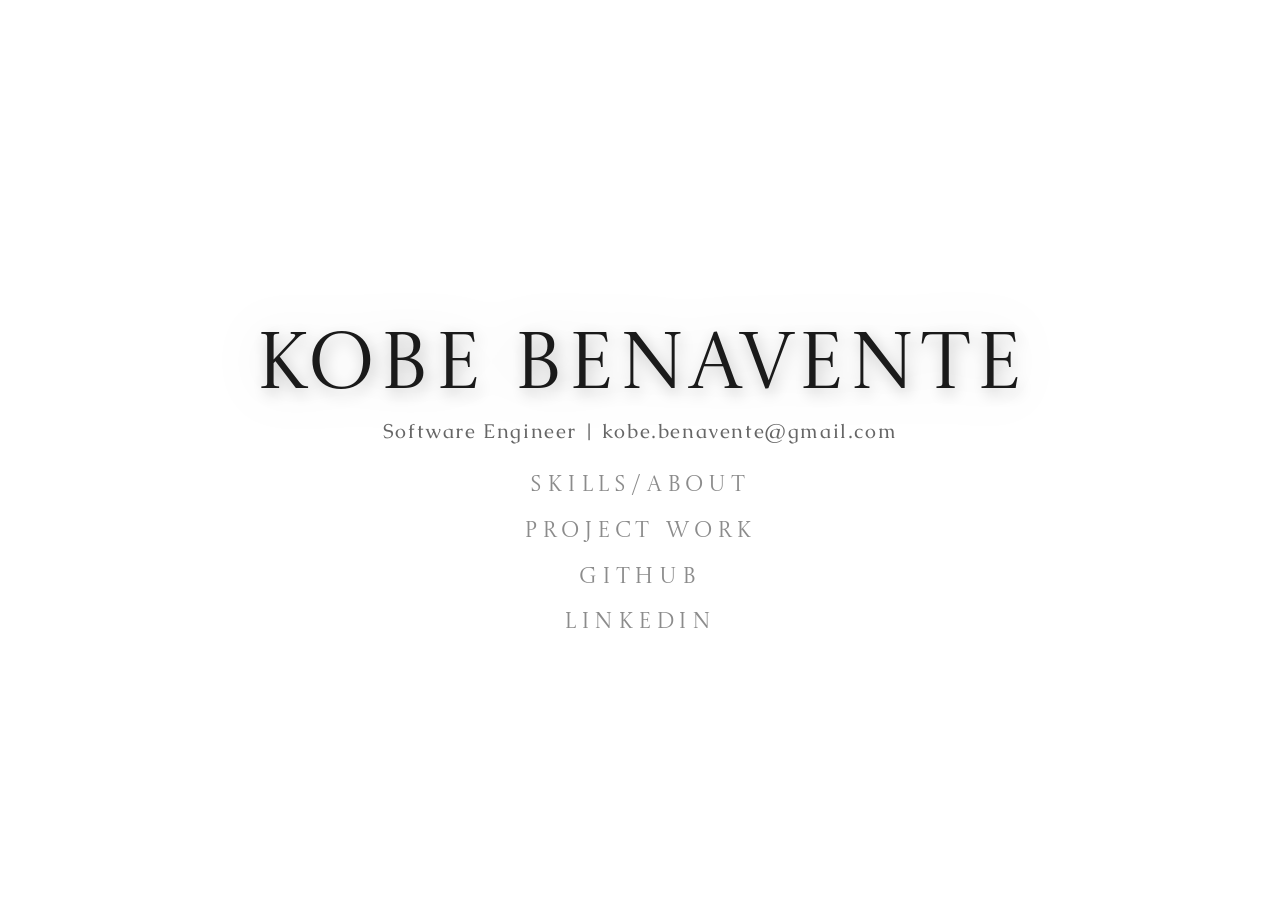
==== index.html @ 462b1edd "Initial commit" ====
﻿<!DOCTYPE html>
<html lang="en">
<head>
  <meta charset="UTF-8" />
  <meta name="viewport" content="width=device-width, initial-scale=1.0" />
  <title>Kobe Benavente</title>
  <link rel="icon" type="image/png" href="Images/website_logo.png" />
  <link rel="preconnect" href="https://fonts.googleapis.com" />
    <link rel="preconnect" href="https://fonts.gstatic.com" crossorigin />
  <link href="https://fonts.googleapis.com/css2?family=Castoro+Titling&family=Caudex:ital,wght@0,400;0,700;1,400;1,700&family=Cutive+Mono&family=Parkinsans:wght@300..800&family=Quicksand:wght@300..700&display=swap" rel="stylesheet" />
  <link rel="stylesheet" href="css/style.css" />
</head>
<body>
  <main class="home">
    <div class="title-wrap">
      <svg viewBox="0 0 700 160" xmlns="http://www.w3.org/2000/svg" class="arched-title">
        <defs>
          <path id="arc" d="M 60,100 Q 350,100 640,100" />
        </defs>
        <text>
          <textPath href="#arc" startOffset="50%" text-anchor="middle">
            Kobe Benavente
          </textPath>
        </text>
      </svg>
    </div>

    <p class="tagline">Software Engineer | kobe.benavente@gmail.com</p>

    <nav class="menu">
      <a href="skills.html" class="menu-item"> Skills/About </a>
      <a href="projects.html" class="menu-item">Project Work</a>
      <a href="https://github.com/kobebenavente" target="_blank" rel="noopener" class="menu-item">GitHub</a>
      <a href="https://www.linkedin.com/in/kobebenavente/" target="_blank" rel="noopener" class="menu-item">LinkedIn</a>
    </nav>
  </main>

  <script src="js/main.js"></script>
</body>
</html>
---- css/style.css ----
*, *::before, *::after {
  box-sizing: border-box;
  margin: 0;
  padding: 0;
}

body {
  background: #fff;
  color: #1a1a1a;
  font-family: 'Parkinsans', sans-serif;
  min-height: 100vh;
  display: flex;
  align-items: center;
  justify-content: center;
}

/* ── Home layout ── */
.home {
  display: flex;
  flex-direction: column;
  align-items: center;
  gap: 0rem;
}

/* ── Arched title ── */
.title-wrap {
  width: min(900px, 95vw);
  margin-bottom: 0.15rem;
}

.arched-title {
  width: 100%;
  height: auto;
  overflow: visible;
}

.arched-title text {
  font-family: 'Castoro Titling', serif;
  font-size: 62px;
  fill: #1a1a1a;
  letter-spacing: 0.04em;
  filter: drop-shadow(2px 4px 6px rgba(0,0,0,0.25)) drop-shadow(0 0 20px rgba(0,0,0,0.1));
}

/* ── Tagline ── */
.tagline {
  font-family: 'Caudex', serif;
  font-size: clamp(1.25rem, 2vw, 1.2rem);
  font-weight: 300;
  letter-spacing: 0.08em;
  color: #666;
  text-align: center;
  margin-top: clamp(-3.4rem, -6vw, -2rem);
  margin-bottom: 0.5rem;
}

/* ── Menu ── */
.menu {
  display: flex;
  flex-direction: column;
  align-items: center;
  gap: 0.6rem;
  list-style: none;
  margin-top: 1rem;
}

.menu-item {
  font-family: 'Castoro Titling', serif;
  font-size: 1.35rem;
  font-weight: 500;
  letter-spacing: 0.22em;
  text-transform: uppercase;
  text-decoration: none;
  color: #1a1a1a;
  opacity: 0.5;
  transition: opacity 0.2s ease, font-weight 0.1s ease;
  padding: 0.25rem 0;
}

.menu-item:hover {
  opacity: 1;
  font-weight: 700;
  text-shadow: 0 0 12px rgba(0,0,0,0.25), 0 0 24px rgba(0,0,0,0.1);
}

/* ── Inner page font scale ── */
html:has(body.inner-page) {
  font-size: 120%;
}

/* ── Inner page body ── */
body.inner-page {
  align-items: flex-start;
  justify-content: flex-start;
  flex-direction: column;
  min-height: 100vh;
}

/* ── Site header ── */
.site-header {
  width: 100%;
  display: flex;
  align-items: center;
  justify-content: flex-start;
  gap: 3rem;
  padding: 0.9rem 3rem;
  border-bottom: 1px solid rgba(0,0,0,0.08);
}

.site-name {
  font-family: 'Castoro Titling', serif;
  font-size: 1.4rem;
  font-weight: 700;
  letter-spacing: 0.04em;
  text-decoration: none;
  color: #1a1a1a;
}

.top-nav {
  display: flex;
  gap: 2.5rem;
  align-items: center;
}


.top-nav-item {
  font-family: 'Castoro Titling', serif;
  font-size: 1.05rem;
  font-weight: 700;
  letter-spacing: 0.18em;
  text-transform: uppercase;
  text-decoration: none;
  color: #1a1a1a;
  opacity: 0.35;
  transition: opacity 0.2s ease;
}

.top-nav-item:hover,
.top-nav-item.active {
  opacity: 1;
}

/* ── About layout ── */
.about-layout {
  display: flex;
  align-items: flex-start;
  gap: 4rem;
  padding: 0.5rem 3rem 2rem;
  max-width: 1100px;
  margin: 0 auto;
  width: 100%;
}

.about-image {
  flex: 0 0 340px;
  padding-top: 1rem;
}

.about-image img {
  width: 100%;
  height: auto;
  display: block;
}

.about-text {
  flex: 1;
  padding-top: 0.5rem;
}

.about-heading-wrap {
  width: 100%;
  max-width: 1100px;
  margin: 0 auto;
  padding: 2rem 3rem 0;
  text-align: center;
}

.about-heading {
  font-family: 'Caudex', serif;
  font-size: 1.4rem;
  font-weight: 700;
  letter-spacing: 0.06em;
  margin-bottom: 0;
  text-align: center;
}

.about-heading::after,
.skills-heading::after {
  content: '';
  display: block;
  height: 1px;
  width: min(320px, 80%);
  margin: 0.6rem auto 0;
  background: linear-gradient(to right, transparent, rgba(0,0,0,0.15) 20%, rgba(0,0,0,0.15) 80%, transparent);
}

.about-body {
  font-family: 'Caudex', serif;
  font-size: 1rem;
  line-height: 1.9;
  letter-spacing: 0.06em;
  text-align: center;
  color: #1a1a1a;
}

/* ── Skills section ── */
.skills-section {
  max-width: 1100px;
  margin: 0 auto;
  padding: 0.5rem 3rem 4rem;
  text-align: center;
  width: 100%;
}

.skills-heading {
  font-family: 'Caudex', serif;
  font-size: 1.4rem;
  font-weight: 700;
  letter-spacing: 0.06em;
  margin-bottom: 1.2rem;
}

.skills-grid {
  display: grid;
  grid-template-columns: repeat(5, 1fr);
  gap: 3rem;
  text-align: left;
}

.skill-category {
  display: flex;
  flex-direction: column;
  gap: 1rem;
}

.skill-cat-title {
  font-family: 'Caudex', serif;
  font-size: 0.95rem;
  font-weight: 700;
  letter-spacing: 0.2em;
  text-transform: uppercase;
  color: #1a1a1a;
  padding-bottom: 0.6rem;
  border-bottom: 1px solid rgba(0,0,0,0.12);
}

.skill-list {
  list-style: none;
  display: flex;
  flex-direction: column;
  gap: 0.6rem;
}

.skill-list li {
  font-family: 'Caudex', serif;
  font-size: 1.05rem;
  color: #1a1a1a;
  letter-spacing: 0.04em;
}

/* ── Section divider ── */
.section-divider {
  border: none;
  height: 1px;
  width: min(680px, 75%);
  margin: 0 auto;
  background: linear-gradient(to right, transparent, rgba(0,0,0,0.15) 20%, rgba(0,0,0,0.15) 80%, transparent);
}

/* ── Education section ── */
.edu-section {
  max-width: 1100px;
  margin: 0 auto;
  padding: 0 3rem 7rem;
  width: 100%;
  text-align: left;
}

.edu-section .skills-heading {
  text-align: center;
}

.coursework {
  margin-top: 0.15rem;
}

.coursework-toggle {
  font-family: 'Caudex', serif;
  font-size: 0.95rem;
  font-weight: 700;
  letter-spacing: 0.06em;
  color: #4a7fa5;
  cursor: pointer;
  list-style: none;
  display: flex;
  align-items: center;
  gap: 0.5rem;
  user-select: none;
  transition: color 0.2s ease;
}

.coursework-toggle:hover {
  color: #2d5f82;
}

.coursework-toggle::-webkit-details-marker { display: none; }

.coursework-toggle::after {
  content: '▾';
  font-size: 1.4rem;
  transition: transform 0.2s ease;
}

details[open] .coursework-toggle::after {
  transform: rotate(-180deg);
}

.coursework-list {
  list-style: none;
  margin-top: 0.75rem;
  padding-left: 0.25rem;
  display: flex;
  flex-direction: column;
  gap: 0.4rem;
}

.coursework-list li {
  font-family: 'Caudex', serif;
  font-size: 0.9rem;
  color: #1a1a1a;
  letter-spacing: 0.04em;
}

.edu-university {
  font-family: 'Caudex', serif;
  font-size: 1.05rem;
  font-weight: 700;
  letter-spacing: 0.04em;
  color: #1a1a1a;
  margin-bottom: 0.1rem;
}

.edu-dates {
  font-family: 'Caudex', serif;
  font-size: 0.85rem;
  font-weight: 400;
  color: #888;
  letter-spacing: 0.04em;
  margin-top: 0.1rem;
  margin-bottom: 0.2rem;
}

.edu-details {
  font-family: 'Caudex', serif;
  font-size: 1rem;
  letter-spacing: 0.04em;
  color: #1a1a1a;
}

/* ── Work experience section ── */
.work-section {
  max-width: 1100px;
  margin: 0 auto;
  padding: 0 3rem 2rem;
  width: 100%;
  text-align: left;
  margin-top: -4rem;
}

.work-section .skills-heading {
  text-align: center;
}

.work-entry {
  margin-bottom: 2rem;
}

.work-desc {
  font-family: 'Caudex', serif;
  font-size: 0.95rem;
  line-height: 1.7;
  color: #1a1a1a;
  letter-spacing: 0.03em;
  margin-top: 0.3rem;
  max-width: 700px;
}

/* ── Interests section ── */
.interests-section {
  max-width: 1100px;
  margin: 0 auto;
  padding: 0 3rem 7rem;
  width: 100%;
}

.interests-section .skills-heading {
  text-align: center;
}

.interests-grid {
  display: grid;
  grid-template-columns: repeat(3, 1fr);
  gap: 3rem;
  text-align: left;
}

.interest-entry {
  display: flex;
  flex-direction: column;
  gap: 0.4rem;
}

.interest-title {
  font-family: 'Caudex', serif;
  font-size: 0.95rem;
  font-weight: 700;
  letter-spacing: 0.15em;
  text-transform: uppercase;
  color: #1a1a1a;
  padding-bottom: 0.5rem;
  border-bottom: 1px solid rgba(0,0,0,0.12);
  margin-bottom: 0.3rem;
}

.interest-desc {
  font-family: 'Caudex', serif;
  font-size: 0.95rem;
  line-height: 1.6;
  color: #1a1a1a;
  letter-spacing: 0.03em;
}

.interest-list {
  list-style: none;
  display: flex;
  flex-direction: column;
  gap: 0.3rem;
}

.interest-list li {
  font-family: 'Caudex', serif;
  font-size: 0.9rem;
  color: #1a1a1a;
  letter-spacing: 0.03em;
}

/* ── Projects page ── */
.projects-layout {
  max-width: 900px;
  margin: 0 auto;
  padding: 2rem 3rem 7rem;
  width: 100%;
}

.projects-heading {
  font-family: 'Caudex', serif;
  font-size: 1.6rem;
  font-weight: 700;
  letter-spacing: 0.06em;
  text-align: center;
  margin-bottom: 1.5rem;
  color: #1a1a1a;
}

.projects-heading::after {
  content: '';
  display: block;
  height: 1px;
  width: min(320px, 80%);
  margin: 0.6rem auto 0;
  background: linear-gradient(to right, transparent, rgba(0,0,0,0.15) 20%, rgba(0,0,0,0.15) 80%, transparent);
}

.project-featured,
.project-small {
  text-decoration: none;
  color: inherit;
}

.project-featured {
  display: flex;
  align-items: center;
  gap: 3rem;
  margin-bottom: 3rem;
  margin-left: auto;
  margin-right: auto;
  max-width: 580px;
  width: 100%;
  padding: 1.5rem 2rem;
  border-radius: 6px;
  cursor: pointer;
  transition: background 0.2s ease;
}

.project-featured:hover {
  background: rgba(0,0,0,0.04);
}

.project-logo {
  width: 120px;
  height: 120px;
  object-fit: contain;
  flex-shrink: 0;
}

.project-logo--lg {
  width: 120px;
  height: 120px;
}

.project-info {
  display: flex;
  flex-direction: column;
  gap: 0.4rem;
}

.project-title {
  font-family: 'Castoro Titling', serif;
  font-size: 1.1rem;
  font-weight: 700;
  letter-spacing: 0.06em;
  color: #1a1a1a;
}

.project-desc {
  font-family: 'Caudex', serif;
  font-size: 0.95rem;
  letter-spacing: 0.04em;
  color: #1a1a1a;
}

.project-grid {
  display: flex;
  justify-content: space-between;
  gap: 2rem;
  margin-top: 1rem;
}

.project-small {
  flex: 1;
  display: flex;
  flex-direction: column;
  gap: 0.4rem;
  padding: 1.5rem 2rem;
  border-radius: 6px;
  cursor: pointer;
  transition: background 0.2s ease;
}

.project-small:hover {
  background: rgba(0,0,0,0.04);
}

/* ── Project page ── */
.project-page {
  width: 100%;
  padding: 2rem 0 6rem;
}

.project-page-header {
  text-align: center;
  margin-bottom: 1rem;
  padding: 0 3rem;
}

.project-page-title {
  font-family: 'Caudex', serif;
  font-size: 1.6rem;
  font-weight: 700;
  letter-spacing: 0.06em;
  color: #1a1a1a;
  margin-bottom: 0.4rem;
}

.project-repo {
  font-family: 'Caudex', serif;
  font-size: 0.85rem;
  color: #888;
  margin-top: 0.4rem;
  letter-spacing: 0.03em;
}

.project-repo-link {
  color: #4a7fa5;
  text-decoration: none;
}

.project-repo-link:hover {
  text-decoration: underline;
}

.project-page-subtitle {
  font-family: 'Caudex', serif;
  font-size: 0.95rem;
  letter-spacing: 0.06em;
  color: #666;
}

.project-page-body {
  display: flex;
  align-items: stretch;
  gap: 0;
  width: 100%;
}

/* ── Carousel ── */
.carousel {
  flex: 0 0 55%;
  padding-left: 2rem;
}

.carousel-track-wrap {
  position: relative;
  border-radius: 4px;
  height: clamp(320px, 40vw, 620px);
  overflow: hidden;
}

.carousel-slide {
  width: 100%;
  height: 100%;
  display: none;
  object-fit: cover;
}

.carousel-slide.active {
  display: block;
}

.carousel-slide--narrow {
  object-fit: contain;
  background: #f5f5f5;
  width: 55%;
  margin: 0 auto;
}

.carousel-btn {
  position: absolute;
  top: 50%;
  transform: translateY(-50%);
  background: rgba(255,255,255,0.85);
  border: 1px solid rgba(0,0,0,0.2);
  border-radius: 50%;
  width: 2.4rem;
  height: 2.4rem;
  font-size: 1rem;
  cursor: pointer;
  color: #1a1a1a;
  display: flex;
  align-items: center;
  justify-content: center;
  transition: border-color 0.2s ease, background 0.2s ease;
  z-index: 1;
}

.carousel-btn--prev { left: 0.75rem; }
.carousel-btn--next { right: 0.75rem; }

.project-page-section-title {
  font-family: 'Caudex', serif;
  font-size: 1.2rem;
  font-weight: 700;
  letter-spacing: 0.06em;
  text-align: center;
  margin-bottom: 1.2rem;
}

.project-page-section-title::after {
  content: '';
  display: block;
  height: 1px;
  width: min(200px, 80%);
  margin: 0.5rem auto 0;
  background: linear-gradient(to right, transparent, rgba(0,0,0,0.15) 20%, rgba(0,0,0,0.15) 80%, transparent);
}

.project-bottom-row {
  display: flex;
  align-items: flex-start;
  gap: 3rem;
  margin-top: 3rem;
  padding: 0 2rem;
}

.project-bottom-col {
  flex: 1;
}

.project-bottom-text {
  font-family: 'Caudex', serif;
  font-size: 0.9rem;
  line-height: 1.7;
  color: #1a1a1a;
  letter-spacing: 0.03em;
}

.tech-stack-list {
  list-style: disc;
  padding-left: 1.2rem;
  display: flex;
  flex-direction: column;
  gap: 0.6rem;
  text-align: left;
  font-family: 'Caudex', serif;
  font-size: 0.9rem;
  line-height: 1.6;
  color: #1a1a1a;
  letter-spacing: 0.03em;
}

.tech-name {
  font-weight: 700;
}

.project-page-body--portrait {
  justify-content: center;
  max-width: 1000px;
  margin: 0 auto;
}

.carousel--portrait {
  flex: 0 0 40%;
  padding-left: 0;
}

.carousel--portrait-inner {
  display: flex;
  align-items: center;
  gap: 0.6rem;
}

.carousel-btn--outside {
  position: static;
  transform: none;
  top: auto;
  left: auto;
  right: auto;
  flex-shrink: 0;
  width: 2.4rem;
  height: 2.4rem;
}

.carousel-track-wrap--portrait {
  height: clamp(350px, 45vw, 580px);
  background: #f5f5f5;
  border: 6px solid #1a1a1a;
  border-radius: 2.5rem;
  position: relative;
  overflow: visible;
}

.carousel-track-wrap--portrait::before {
  content: '';
  position: absolute;
  top: -1px;
  left: 50%;
  transform: translateX(-50%);
  width: 30%;
  height: 20px;
  background: #1a1a1a;
  border-radius: 0 0 1rem 1rem;
  z-index: 3;
}

.carousel-track-wrap--portrait::after {
  content: '';
  position: absolute;
  bottom: 8px;
  left: 50%;
  transform: translateX(-50%);
  width: 28%;
  height: 4px;
  background: #1a1a1a;
  border-radius: 2px;
  z-index: 3;
}

.carousel--portrait .carousel-slide {
  object-fit: contain;
  background: #f5f5f5;
  border-radius: 2.3rem;
  overflow: hidden;
}

.carousel--portrait .carousel-slide {
  object-fit: contain;
  background: #f5f5f5;
}

.carousel-caption {
  font-family: 'Caudex', serif;
  font-size: 0.85rem;
  color: #888;
  letter-spacing: 0.06em;
  text-align: center;
  margin-top: 0.6rem;
}

.carousel-arrow-icon {
  width: 1.2rem;
  height: 1.2rem;
  object-fit: contain;
}

.carousel-arrow-icon.flipped {
  transform: scaleX(-1);
}

.carousel-btn:hover {
  border-color: rgba(0,0,0,0.5);
  background: rgba(255,255,255,1);
}

.project-page-desc {
  flex: 1;
  font-family: 'Caudex', serif;
  font-size: 1rem;
  line-height: 1.9;
  letter-spacing: 0.04em;
  color: #1a1a1a;
  text-align: center;
  padding: 0.5rem 3rem 0 2rem;
}

/* ── Mobile ── */
@media (max-width: 650px) {
  .site-header {
    flex-direction: column;
    align-items: flex-start;
    gap: 1rem;
    padding: 1.2rem 1.5rem;
  }

  .top-nav {
    gap: 1.2rem;
    flex-wrap: wrap;
  }

  .top-nav-item {
    font-size: 0.7rem;
    letter-spacing: 0.12em;
  }

  .about-layout {
    flex-direction: column;
    padding: 2rem 1.5rem;
    gap: 2rem;
  }

  .about-image {
    flex: none;
    width: 100%;
  }

  .about-heading {
    font-size: 1.1rem;
  }

  .about-body {
    font-size: 0.85rem;
  }

  .skills-section {
    padding: 2rem 1.5rem 4rem;
  }

  .skills-grid {
    grid-template-columns: repeat(2, 1fr);
    gap: 2rem;
  }

  .projects-layout {
    padding: 2rem 1.5rem 4rem;
  }

  .project-featured {
    gap: 1.5rem;
    max-width: 100%;
  }

  .project-logo {
    width: 75px;
    height: 75px;
  }

  .project-logo--lg {
    width: 90px;
    height: 90px;
  }

  .project-grid {
    flex-direction: column;
    gap: 1rem;
  }

  .project-small {
    flex: none;
    width: 100%;
  }
}
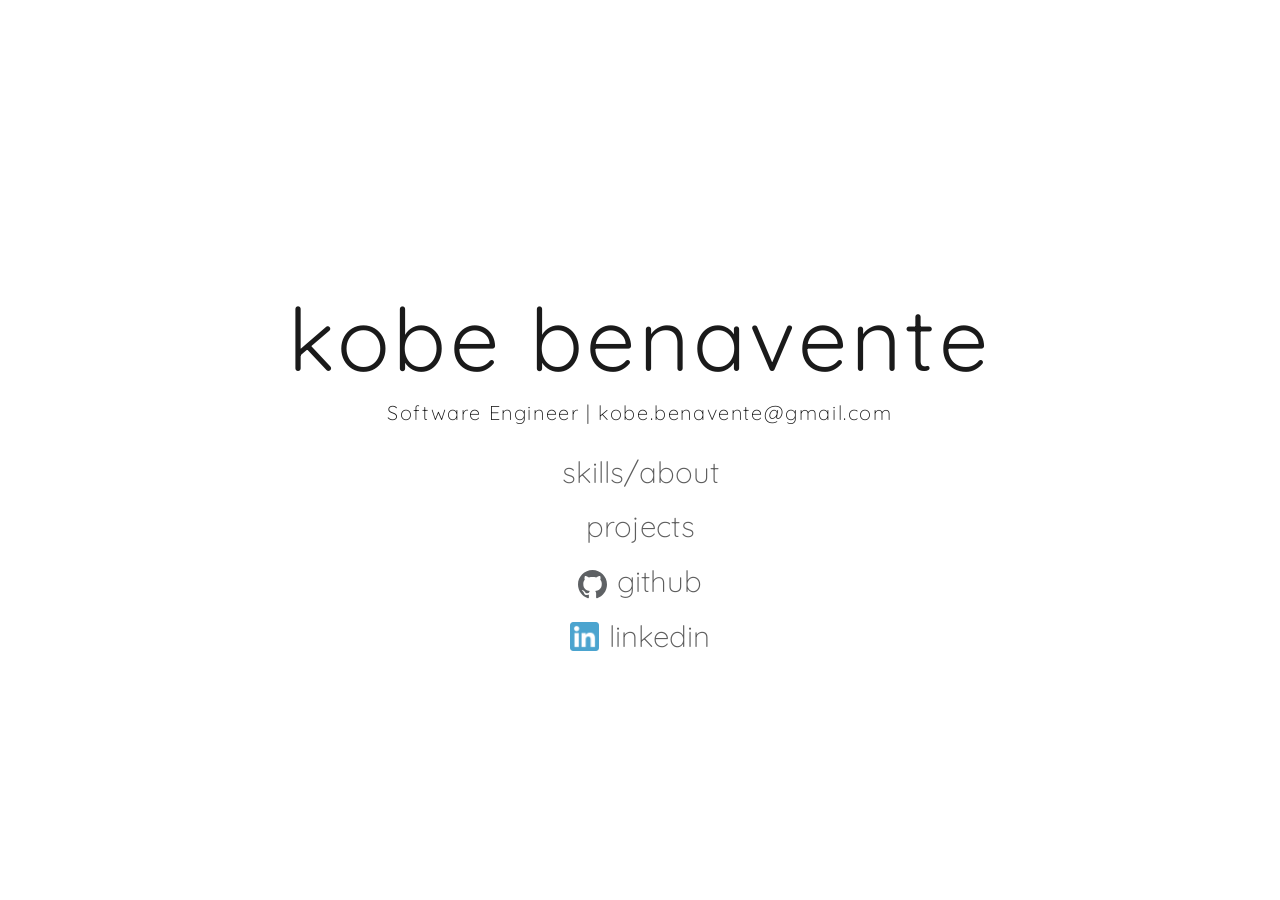
==== commit 0282be80: "Visual changes" ====
--- a/index.html
+++ b/index.html
@@ -7,7 +7,7 @@
   <link rel="icon" type="image/png" href="Images/website_logo.png" />
   <link rel="preconnect" href="https://fonts.googleapis.com" />
     <link rel="preconnect" href="https://fonts.gstatic.com" crossorigin />
-  <link href="https://fonts.googleapis.com/css2?family=Castoro+Titling&family=Caudex:ital,wght@0,400;0,700;1,400;1,700&family=Cutive+Mono&family=Parkinsans:wght@300..800&family=Quicksand:wght@300..700&display=swap" rel="stylesheet" />
+  <link href="https://fonts.googleapis.com/css2?family=Quicksand:wght@300..700&display=swap" rel="stylesheet" />
   <link rel="stylesheet" href="css/style.css" />
 </head>
 <body>
@@ -19,7 +19,7 @@
         </defs>
         <text>
           <textPath href="#arc" startOffset="50%" text-anchor="middle">
-            Kobe Benavente
+            kobe benavente
           </textPath>
         </text>
       </svg>
@@ -29,9 +29,9 @@
 
     <nav class="menu">
       <a href="skills.html" class="menu-item"> Skills/About </a>
-      <a href="projects.html" class="menu-item">Project Work</a>
-      <a href="https://github.com/kobebenavente" target="_blank" rel="noopener" class="menu-item">GitHub</a>
-      <a href="https://www.linkedin.com/in/kobebenavente/" target="_blank" rel="noopener" class="menu-item">LinkedIn</a>
+      <a href="projects.html" class="menu-item">Projects</a>
+      <a href="https://github.com/kobebenavente" target="_blank" rel="noopener" class="menu-item"><img src="Images/githublogo.svg" class="nav-logo" alt="" />GitHub</a>
+      <a href="https://www.linkedin.com/in/kobebenavente/" target="_blank" rel="noopener" class="menu-item"><img src="Images/linkedinlogo.webp" class="nav-logo nav-logo--linkedin" alt="" />LinkedIn</a>
     </nav>
   </main>
 
--- a/css/style.css
+++ b/css/style.css
@@ -7,7 +7,7 @@
 body {
   background: #fff;
   color: #1a1a1a;
-  font-family: 'Parkinsans', sans-serif;
+  font-family: 'Quicksand', sans-serif;
   min-height: 100vh;
   display: flex;
   align-items: center;
@@ -35,20 +35,19 @@
 }
 
 .arched-title text {
-  font-family: 'Castoro Titling', serif;
-  font-size: 62px;
+  font-family: 'Quicksand', sans-serif;
+  font-size: 68px;
   fill: #1a1a1a;
   letter-spacing: 0.04em;
-  filter: drop-shadow(2px 4px 6px rgba(0,0,0,0.25)) drop-shadow(0 0 20px rgba(0,0,0,0.1));
 }
 
 /* ── Tagline ── */
 .tagline {
-  font-family: 'Caudex', serif;
+  font-family: 'Quicksand', sans-serif;
   font-size: clamp(1.25rem, 2vw, 1.2rem);
   font-weight: 300;
   letter-spacing: 0.08em;
-  color: #666;
+  color: #1a1a1a;
   text-align: center;
   margin-top: clamp(-3.4rem, -6vw, -2rem);
   margin-bottom: 0.5rem;
@@ -65,22 +64,21 @@
 }
 
 .menu-item {
-  font-family: 'Castoro Titling', serif;
-  font-size: 1.35rem;
-  font-weight: 500;
-  letter-spacing: 0.22em;
-  text-transform: uppercase;
+  font-family: 'Quicksand', sans-serif;
+  font-size: 1.85rem;
+  font-weight: 300;
+  letter-spacing: normal;
+  text-transform: lowercase;
   text-decoration: none;
   color: #1a1a1a;
-  opacity: 0.5;
-  transition: opacity 0.2s ease, font-weight 0.1s ease;
+  opacity: 0.7;
+  transition: opacity 0.2s ease;
   padding: 0.25rem 0;
 }
 
 .menu-item:hover {
   opacity: 1;
-  font-weight: 700;
-  text-shadow: 0 0 12px rgba(0,0,0,0.25), 0 0 24px rgba(0,0,0,0.1);
+  text-shadow: 0 0 12px rgba(0,0,0,0.15);
 }
 
 /* ── Inner page font scale ── */
@@ -108,10 +106,10 @@
 }
 
 .site-name {
-  font-family: 'Castoro Titling', serif;
+  font-family: 'Quicksand', sans-serif;
   font-size: 1.4rem;
-  font-weight: 700;
-  letter-spacing: 0.04em;
+  font-weight: 300;
+  letter-spacing: normal;
   text-decoration: none;
   color: #1a1a1a;
 }
@@ -124,14 +122,14 @@
 
 
 .top-nav-item {
-  font-family: 'Castoro Titling', serif;
+  font-family: 'Quicksand', sans-serif;
   font-size: 1.05rem;
-  font-weight: 700;
-  letter-spacing: 0.18em;
-  text-transform: uppercase;
+  font-weight: 300;
+  letter-spacing: normal;
+  text-transform: lowercase;
   text-decoration: none;
   color: #1a1a1a;
-  opacity: 0.35;
+  opacity: 0.6;
   transition: opacity 0.2s ease;
 }
 
@@ -176,10 +174,10 @@
 }
 
 .about-heading {
-  font-family: 'Caudex', serif;
-  font-size: 1.4rem;
-  font-weight: 700;
-  letter-spacing: 0.06em;
+  font-family: 'Quicksand', sans-serif;
+  font-size: 2rem;
+  font-weight: 300;
+  letter-spacing: normal;
   margin-bottom: 0;
   text-align: center;
 }
@@ -195,7 +193,7 @@
 }
 
 .about-body {
-  font-family: 'Caudex', serif;
+  font-family: 'Quicksand', sans-serif;
   font-size: 1rem;
   line-height: 1.9;
   letter-spacing: 0.06em;
@@ -213,10 +211,11 @@
 }
 
 .skills-heading {
-  font-family: 'Caudex', serif;
-  font-size: 1.4rem;
-  font-weight: 700;
-  letter-spacing: 0.06em;
+  font-family: 'Quicksand', sans-serif;
+  font-size: 2rem;
+  font-weight: 300;
+  letter-spacing: normal;
+  color: #1a1a1a;
   margin-bottom: 1.2rem;
 }
 
@@ -234,9 +233,9 @@
 }
 
 .skill-cat-title {
-  font-family: 'Caudex', serif;
+  font-family: 'Quicksand', sans-serif;
   font-size: 0.95rem;
-  font-weight: 700;
+  font-weight: 300;
   letter-spacing: 0.2em;
   text-transform: uppercase;
   color: #1a1a1a;
@@ -252,7 +251,7 @@
 }
 
 .skill-list li {
-  font-family: 'Caudex', serif;
+  font-family: 'Quicksand', sans-serif;
   font-size: 1.05rem;
   color: #1a1a1a;
   letter-spacing: 0.04em;
@@ -285,7 +284,7 @@
 }
 
 .coursework-toggle {
-  font-family: 'Caudex', serif;
+  font-family: 'Quicksand', sans-serif;
   font-size: 0.95rem;
   font-weight: 700;
   letter-spacing: 0.06em;
@@ -325,23 +324,23 @@
 }
 
 .coursework-list li {
-  font-family: 'Caudex', serif;
+  font-family: 'Quicksand', sans-serif;
   font-size: 0.9rem;
   color: #1a1a1a;
   letter-spacing: 0.04em;
 }
 
 .edu-university {
-  font-family: 'Caudex', serif;
+  font-family: 'Quicksand', sans-serif;
   font-size: 1.05rem;
-  font-weight: 700;
+  font-weight: 300;
   letter-spacing: 0.04em;
   color: #1a1a1a;
   margin-bottom: 0.1rem;
 }
 
 .edu-dates {
-  font-family: 'Caudex', serif;
+  font-family: 'Quicksand', sans-serif;
   font-size: 0.85rem;
   font-weight: 400;
   color: #888;
@@ -351,7 +350,7 @@
 }
 
 .edu-details {
-  font-family: 'Caudex', serif;
+  font-family: 'Quicksand', sans-serif;
   font-size: 1rem;
   letter-spacing: 0.04em;
   color: #1a1a1a;
@@ -376,7 +375,7 @@
 }
 
 .work-desc {
-  font-family: 'Caudex', serif;
+  font-family: 'Quicksand', sans-serif;
   font-size: 0.95rem;
   line-height: 1.7;
   color: #1a1a1a;
@@ -411,9 +410,9 @@
 }
 
 .interest-title {
-  font-family: 'Caudex', serif;
+  font-family: 'Quicksand', sans-serif;
   font-size: 0.95rem;
-  font-weight: 700;
+  font-weight: 300;
   letter-spacing: 0.15em;
   text-transform: uppercase;
   color: #1a1a1a;
@@ -423,7 +422,7 @@
 }
 
 .interest-desc {
-  font-family: 'Caudex', serif;
+  font-family: 'Quicksand', sans-serif;
   font-size: 0.95rem;
   line-height: 1.6;
   color: #1a1a1a;
@@ -438,7 +437,7 @@
 }
 
 .interest-list li {
-  font-family: 'Caudex', serif;
+  font-family: 'Quicksand', sans-serif;
   font-size: 0.9rem;
   color: #1a1a1a;
   letter-spacing: 0.03em;
@@ -453,10 +452,10 @@
 }
 
 .projects-heading {
-  font-family: 'Caudex', serif;
-  font-size: 1.6rem;
-  font-weight: 700;
-  letter-spacing: 0.06em;
+  font-family: 'Quicksand', sans-serif;
+  font-size: 2rem;
+  font-weight: 300;
+  letter-spacing: normal;
   text-align: center;
   margin-bottom: 1.5rem;
   color: #1a1a1a;
@@ -504,8 +503,8 @@
 }
 
 .project-logo--lg {
-  width: 120px;
-  height: 120px;
+  width: 150px;
+  height: 150px;
 }
 
 .project-info {
@@ -515,15 +514,15 @@
 }
 
 .project-title {
-  font-family: 'Castoro Titling', serif;
+  font-family: 'Quicksand', sans-serif;
   font-size: 1.1rem;
-  font-weight: 700;
-  letter-spacing: 0.06em;
+  font-weight: 300;
+  letter-spacing: normal;
   color: #1a1a1a;
 }
 
 .project-desc {
-  font-family: 'Caudex', serif;
+  font-family: 'Quicksand', sans-serif;
   font-size: 0.95rem;
   letter-spacing: 0.04em;
   color: #1a1a1a;
@@ -564,16 +563,16 @@
 }
 
 .project-page-title {
-  font-family: 'Caudex', serif;
-  font-size: 1.6rem;
-  font-weight: 700;
-  letter-spacing: 0.06em;
+  font-family: 'Quicksand', sans-serif;
+  font-size: 2rem;
+  font-weight: 300;
+  letter-spacing: normal;
   color: #1a1a1a;
   margin-bottom: 0.4rem;
 }
 
 .project-repo {
-  font-family: 'Caudex', serif;
+  font-family: 'Quicksand', sans-serif;
   font-size: 0.85rem;
   color: #888;
   margin-top: 0.4rem;
@@ -590,10 +589,10 @@
 }
 
 .project-page-subtitle {
-  font-family: 'Caudex', serif;
+  font-family: 'Quicksand', sans-serif;
   font-size: 0.95rem;
-  letter-spacing: 0.06em;
-  color: #666;
+  letter-spacing: normal;
+  color: #1a1a1a;
 }
 
 .project-page-body {
@@ -657,12 +656,13 @@
 .carousel-btn--next { right: 0.75rem; }
 
 .project-page-section-title {
-  font-family: 'Caudex', serif;
-  font-size: 1.2rem;
-  font-weight: 700;
-  letter-spacing: 0.06em;
+  font-family: 'Quicksand', sans-serif;
+  font-size: 1.4rem;
+  font-weight: 300;
+  letter-spacing: normal;
   text-align: center;
   margin-bottom: 1.2rem;
+  color: #1a1a1a;
 }
 
 .project-page-section-title::after {
@@ -687,7 +687,7 @@
 }
 
 .project-bottom-text {
-  font-family: 'Caudex', serif;
+  font-family: 'Quicksand', sans-serif;
   font-size: 0.9rem;
   line-height: 1.7;
   color: #1a1a1a;
@@ -701,7 +701,7 @@
   flex-direction: column;
   gap: 0.6rem;
   text-align: left;
-  font-family: 'Caudex', serif;
+  font-family: 'Quicksand', sans-serif;
   font-size: 0.9rem;
   line-height: 1.6;
   color: #1a1a1a;
@@ -788,7 +788,7 @@
 }
 
 .carousel-caption {
-  font-family: 'Caudex', serif;
+  font-family: 'Quicksand', sans-serif;
   font-size: 0.85rem;
   color: #888;
   letter-spacing: 0.06em;
@@ -813,13 +813,27 @@
 
 .project-page-desc {
   flex: 1;
-  font-family: 'Caudex', serif;
+  font-family: 'Quicksand', sans-serif;
   font-size: 1rem;
   line-height: 1.9;
   letter-spacing: 0.04em;
   color: #1a1a1a;
   text-align: center;
   padding: 0.5rem 3rem 0 2rem;
+}
+
+/* ── Nav logos ── */
+.nav-logo {
+  height: 1em;
+  width: auto;
+  vertical-align: middle;
+  margin-right: 0.35em;
+  display: inline-block;
+}
+
+.nav-logo--linkedin {
+  position: relative;
+  top: -0.1em;
 }
 
 /* ── Mobile ── */
